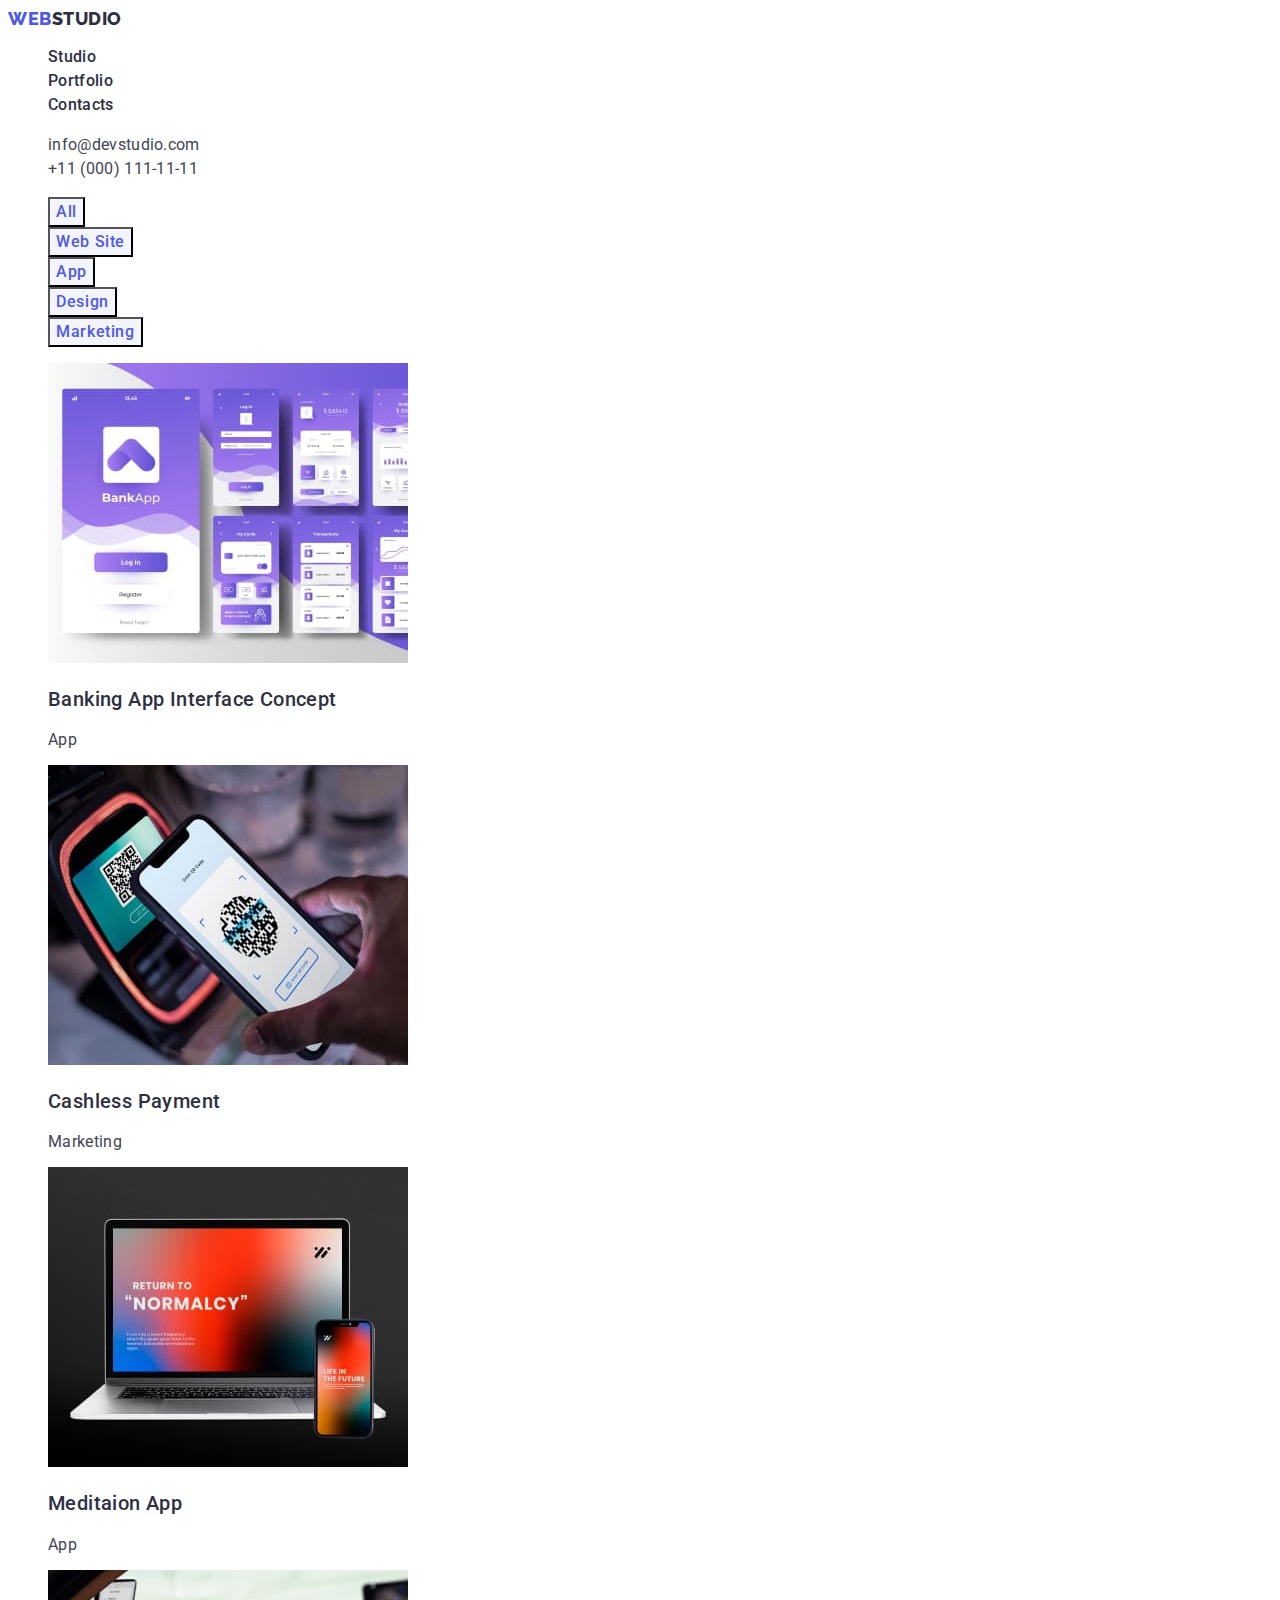
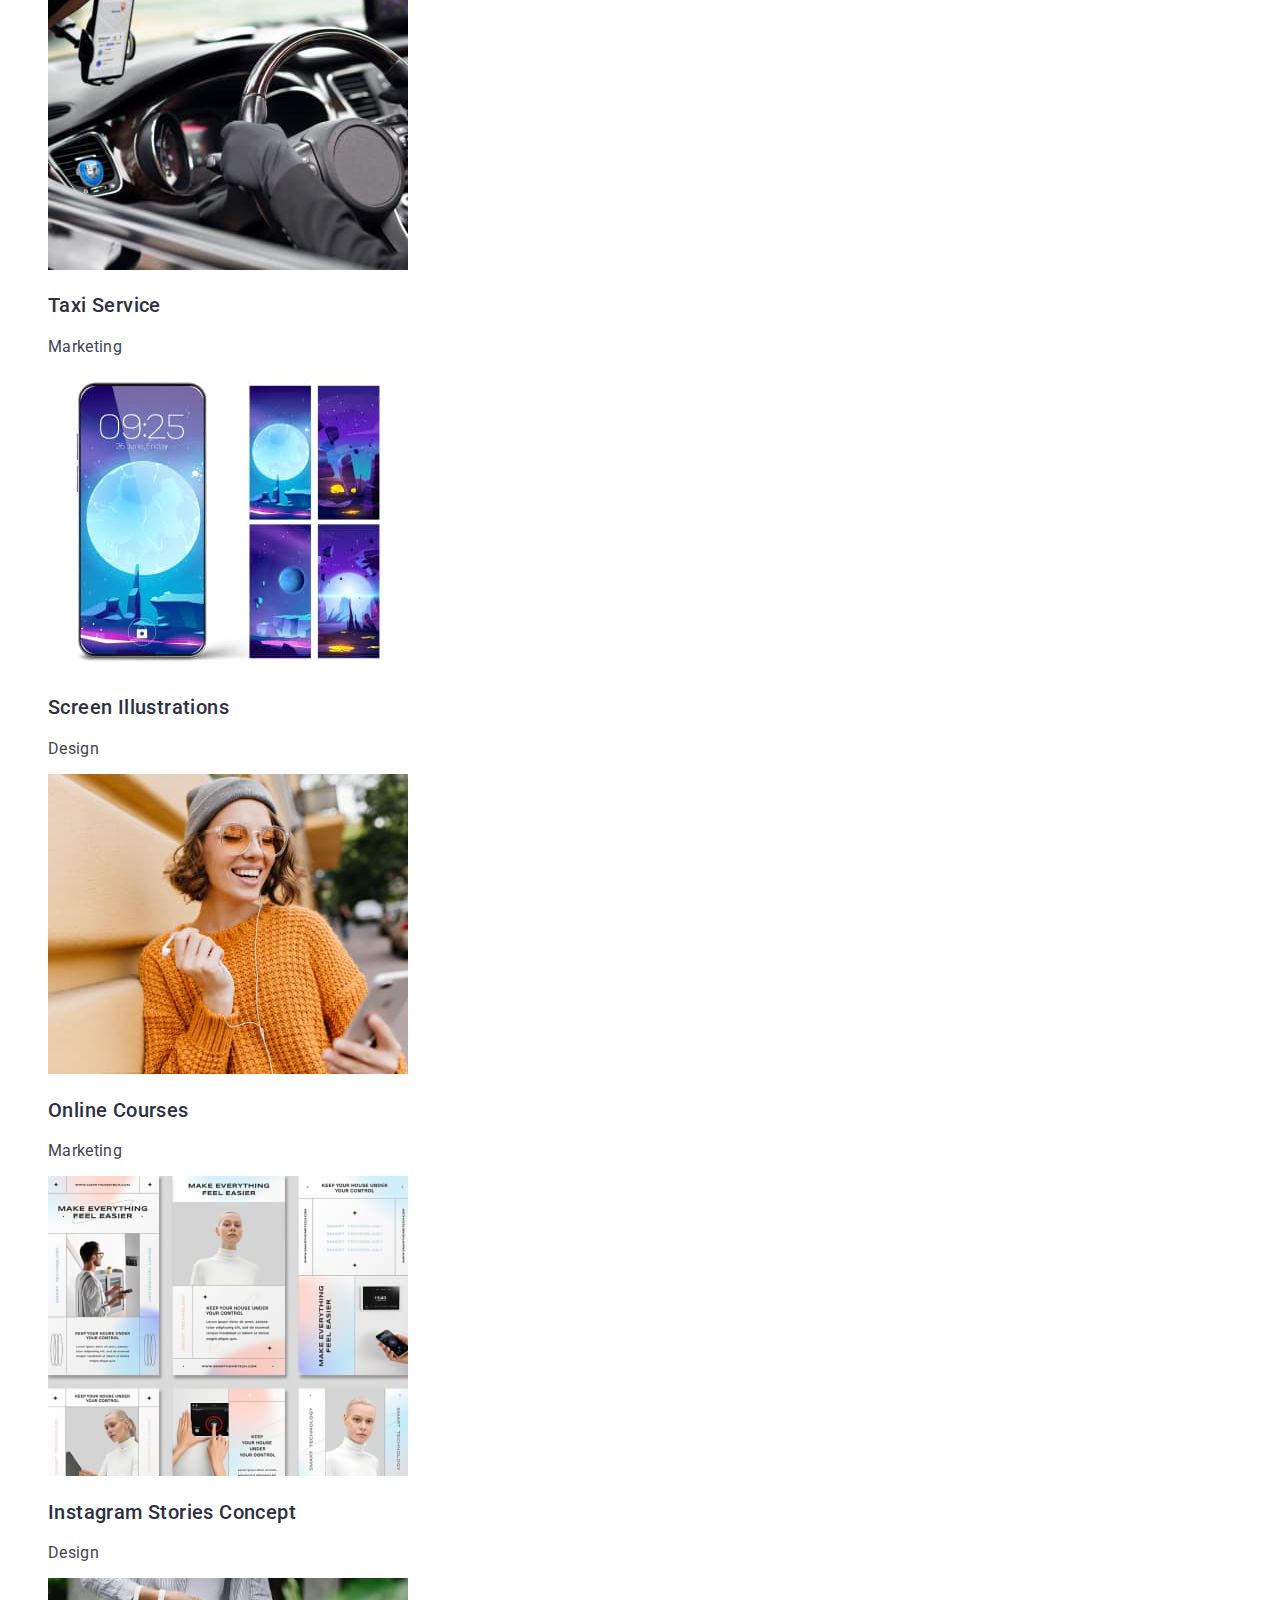
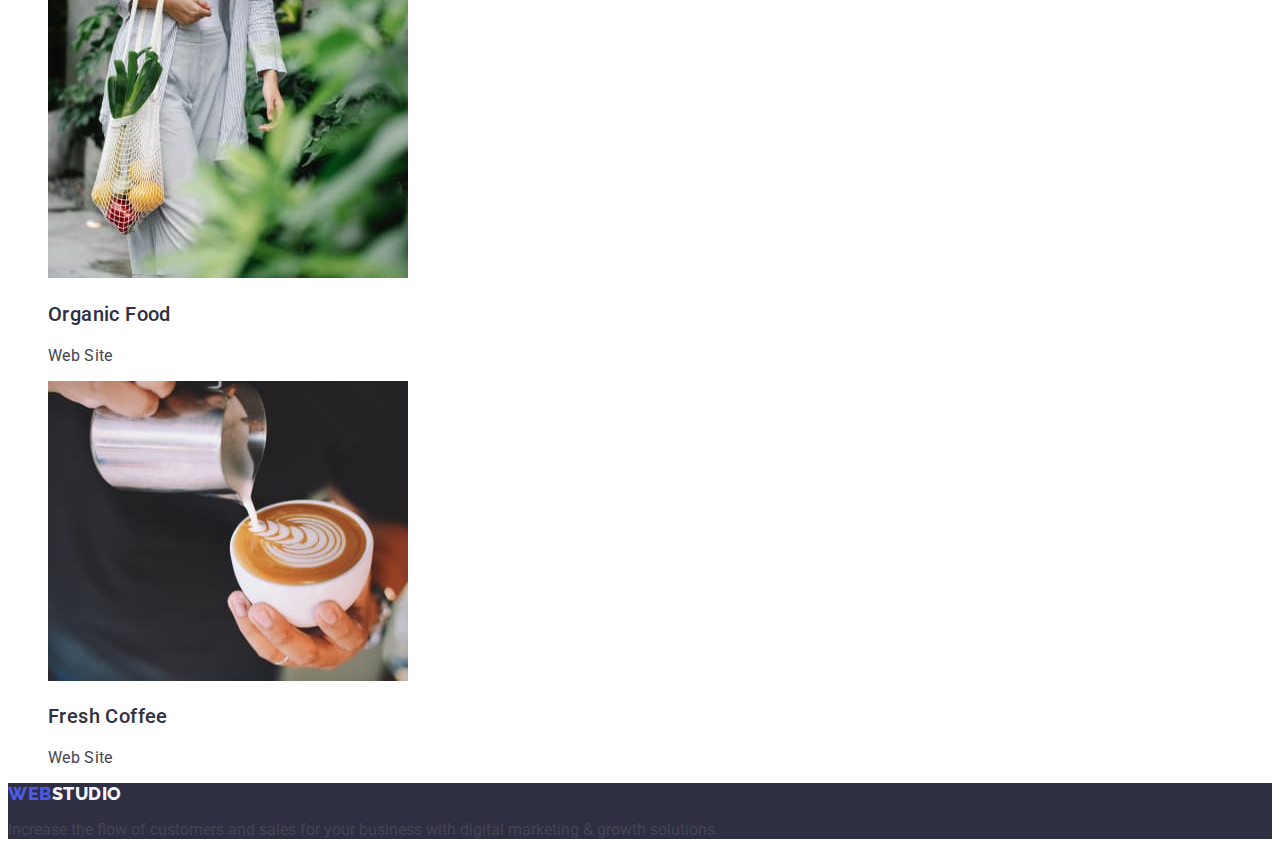
==== portfolio.html @ a3434a22 "Update portfolio.html" ====
<!DOCTYPE html>
<html lang="en">

<head>
    <meta charset="UTF-8" />
    <meta http-equiv="X-UA-Compatible" content="IE=edge" />
    <meta name="viewport" content="width=device-width, initial-scale=1.0" />
    <meta name="description" content="Effective Solutions for Your Business" />
    <title>WEBSTUDIO</title>
    <link rel="shortcut icon" href="./images/header/logo.svg" type="image/svg" />
    <!-- Fonts -->
    <link rel="preconnect" href="https://fonts.googleapis.com" />
    <link rel="preconnect" href="https://fonts.gstatic.com" crossorigin />
    <link href="https://fonts.googleapis.com/css2?family=Raleway:wght@800&display=swap" rel="stylesheet" />
    <link rel="preconnect" href="https://fonts.googleapis.com" />
    <link rel="preconnect" href="https://fonts.gstatic.com" crossorigin />
    <link
        href="https://fonts.googleapis.com/css2?family=Raleway:wght@800&family=Roboto:wght@400;500;700;900&display=swap"
        rel="stylesheet" />
  
        <!-- Custom styles -->
    <link rel="stylesheet" href="./css/styles.css" />
</head>

<body class="page">
    <!-- Header section -->
    <header class="header">
        <nav class="header-nav">
            <a class="header-logo link" href="./index.html">
                Web<span class="logo-durkground">Studio</span>
            </a>
            <ul class="header-list list">
                <li class="header-item">
                    <a class="header-link link" href="./index.html">Studio</a>
                </li>
                <li class="header-item">
                    <a class="header-link link" href="./portfolio.html">Portfolio</a>
                </li>
                <li class="header-item">
                    <a class="header-link link" href="">Contacts</a>
                </li>
            </ul>
        </nav>
        <address class="address" id="Con">
            <ul class="list">
                <li class="header-contacts-mail">
                    <a class="header-contacts link" href="mailto:info@devstudio.com">info@devstudio.com</a>
                </li>
                <li class="header-contacts-tel">
                    <a class="header-contacts link" href="tel:+110001111111">+11 (000) 111-11-11</a>
                </li>
            </ul>
        </address>
    </header>
    <!-- Main block -->
    <main>
        <!-- Portfolio section -->
        <section class="section-portfolio">
            <h1 hidden>Lorem ipsum dolor, sit amet consectetur adipisicing elit. Hic quibusdam obcaecati ratione molestiae aut minus assumenda excepturi voluptas consequatur repellat odit, dolores quas eum eaque! Sed nulla quos voluptate ducimus.</h1>
            <ul class="section-portfolio-list list">
                <li>
                    <button class="portfolio-btn-one"  type="button">All</button>
                </li>
                <li>
                    <button class="portfolio-btn-one" type="button">Web Site</button>
                </li>
                <li>
                    <button class="portfolio-btn-one" type="button">App</button>                
                </li>
                <li>
                    <button class="portfolio-btn-one" type="button">Design</button>                
                </li>
                <li>
                    <button class="portfolio-btn-one" type="button">Marketing</button>                
                </li>
            </ul>
            <ul class="portfolio-img-list list">
                <li class="portfolio-img-link link">
                    <img src="./images/portfolio/img1.jpg" alt="interface concept" width="360" height="300" />
                    <h2 class="portfolio-subtitle">Banking App Interface Concept</h2>
                    <p class="portfolio-par">App</p>
                </li>
                <li class="portfolio-img-link link">
                    <img src="./images/portfolio/img2.jpg" alt="Cashless payment by phone" width="360" height="300" />
                    <h2 class="portfolio-subtitle">Cashless Payment</h2>
                    <p class="portfolio-par">Marketing</p>
                </li>
                <li class="portfolio-img-link link">
                    <img src="./images/portfolio/img3.jpg" alt="laptop and smartphone" width="360" height="300" />
                    <h2 class="portfolio-subtitle">Meditaion App</h2>
                    <p class="portfolio-par">App</p>
                </li>
                <li class="portfolio-img-link link">
                    <img src="./images/portfolio/img4.jpg" alt="steering wheel of a taxi" width="360" height="300" />
                    <h2 class="portfolio-subtitle">Taxi Service</h2>
                    <p class="portfolio-par">Marketing</p>
                </li>
                <li class="portfolio-img-link link">
                    <img src="./images/portfolio/img5.jpg" alt="phone screens" width="360" height="300" />
                    <h2 class="portfolio-subtitle">Screen Illustrations</h2>
                    <p class="portfolio-par">Design</p>
                </li>
                <li class="portfolio-img-link link">
                    <img src="./images/portfolio/img6.jpg" alt="a girl with a phone" width="360" height="300" />
                    <h2 class="portfolio-subtitle">Online Courses</h2>
                    <p class="portfolio-par">Marketing</p>
                </li>
                <li class="portfolio-img-link link">
                    <img src="./images/portfolio/img7.jpg" alt="screenshots of the concept" width="360" height="300" />
                    <h2 class="portfolio-subtitle">Instagram Stories Concept</h2>
                    <p class="portfolio-par">Design</p>
                </li>
                <li class="portfolio-img-link link">
                    <img src="./images/portfolio/img8.jpg" alt="bag with vegetables and fruits" width="360" height="300" />
                    <h2 class="portfolio-subtitle">Organic Food</h2>
                    <p class="portfolio-par">Web Site</p>
                </li>
                <li class="portfolio-img-link link">
                    <img src="./images/portfolio/img9.jpg" alt="a cup of coffee with milk" width="360" height="300" />
                    <h2 class="portfolio-subtitle">Fresh Coffee</h2>
                    <p class="portfolio-par">Web Site</p>
                </li>
            </ul>
        </section>
    </main>
    <!-- Footer section -->
    <footer class="footer">
        <a class="footer-logo link" href="./index.html">
            Web<span class="logo-lightground">Studio</span>
        </a>
        <p>
            Increase the flow of customers and sales for your business with digital marketing & growth solutions.
        </p>
    </footer>
    </body>
    
    </html>
---- css/styles.css ----
:root {
    /* Font */
    --primary-font: Roboto, sans-serif;
    --secondary-font: Raleway, sans-serif;

    /* Colors */
    --main-dark-cl: #111111;
    --main-light-cl: #ffffff;
    --accent-cl: #2e2f42;
    --accent-hh: #434455;
    --accent-bt: #4D5AE5;
    --accent-btbg: #F4F4FD;
   
    /* Others */
}
/*common styles*/
.page {
    font-family: "Roboto", sans-serif;
    color: #434455;
    background-color: #FFFFFF;
}
/* Reset */
.list,
ul,
ol {
    list-style: none;
}

.link,
a {
    text-decoration: none;
    color: currentColor;
}

.btn,
button {
    font-family: inherit;
    cursor: pointer;
}

/*header*/
.header {}

.header-nav {}

.header-logo {
    font-family: "Raleway", sans-serif;
    font-weight: 800;
    font-size: 18px;
    line-height: 1.17;
    letter-spacing: 0.03em;
    text-transform: uppercase;
    color: var(--accent-bt);
}

.logo-durkground {
    color: #2E2F42;
}

.header-list {
    list-style: none;
    font-weight: 500;
    line-height: 1.5;
    letter-spacing: 0.02em;
    color: var(--accent-cl);
    text-decoration: none;
}

.header-item {}

.header-link {
    text-decoration: none;
    font-weight: 500;
    line-height: 1.5;
    letter-spacing: 0.02em;
    color: var(--accent-cl);
}

.header .link:hover,
.header .link:focus
{
    color: #404BBF;
}
 
.address {
    font-style: normal;
    line-height: 1.5;
    letter-spacing: 0.02em
}
.address-list {
    font-weight: 400;
    color: #434455;
    list-style: none;
    line-height: 1.5;
    letter-spacing: 0.02em;
}

.header-contacts-mail {}

.header-contacts-link {}

.header-contacts-tel {}


/*hero*/
.hero-section {
    background: #2E2F42;
}

.hero-title {
    font-weight: 700;
    font-size: 56px;
    line-height: 1.07;
    letter-spacing: 0.02em;
    color: var(--main-light-cl);
    text-align: center;
}

.hero-btn {
    font-weight: 500;
    font-size: 16px;
    line-height: 1.5;
    color: var(--main-light-cl);
    background-color: var(--accent-bt);
    letter-spacing: 0.04em;
    }
.hero-btn:hover,
.hero-btn:focus
{
    background-color: #404BBF;
}

/*one*/
.one-section {}

.one-section-list {
    list-style: none;
    font-weight: 500;
    font-size: 20px;
    line-height: 1.2px;
    letter-spacing: 0.02em;
    color: var(--accent-cl);
}
.one-item {
    list-style: none;
    font-weight: 500;
    font-size: 20px;
    line-height: 1.2px;
    letter-spacing: 0.02em;
    color: var(--accent-cl);
}

.subtitle-spdt {
    
}

.spdt-desc {}

/*two*/
.two-section {}

.section-title {    
    font-weight: 700;
    font-size: 36px;
    line-height: 1.11;
    letter-spacing: 0.02em;
    color: #2E2F42;
    text-align: center;
    text-transform: capitalize;
}
.two-list {}

/*three*/
.three-section {
    background-color: var(--accent-btbg)
}

.section-title {
    font-size: 36px;
    line-height: 1.11;
    text-align: center;
    letter-spacing: 0.02em;
    text-transform: capitalize;
    color: var(--accent-cl);
}

.subtitle-team {
    font-weight: 500;
    font-size: 20px;
    line-height: 1.2;
    letter-spacing: 0.02em;
    color: #2E2F42;
}
.team-desc {
    font-weight: 400;
    font-size: 16px;
    line-height: 1.5;
    letter-spacing: 0.02em;
    color: #434455;
}
.three-item {
    background-color: #FFFFFF;
}

/*portfolio*/
.section-portfolio {}

.portfolio-btn-one {
    font-family: "Roboto", sans-serif;
    font-weight: 500;
    font-size: 16px;
    line-height: 1.5;
    letter-spacing: 0.04em;
    cursor: pointer;
    color: var(--accent-bt);
    background-color: var(--accent-btbg)
    }

.portfolio-btn-one:hover,
.portfolio-btn-one:focus {
    color: #FFFFFF;
    background-color: #404BBF;
}

.portfolio-img-list {
    list-style: none;
}

.portfolio-img-link {
    text-decoration: none;

}

.portfolio-subtitle {
    font-weight: 500;
    font-size: 20px;
    line-height: 1.2;
    letter-spacing: 0.02em;
    line-height: 1.5;
    color: var(--accent-cl);
}

.portfolio-par {
    font-size: 16px;
    letter-spacing: 0.02em;
    color: var(--accent-hh);
}

/*footer*/
.footer {
    background: #2E2F42;
}

.footer-logo {
    font-family: "Raleway", sans-serif;
    font-weight: 800;
    font-size: 18px;
    line-height: 1.17;
    letter-spacing: 0.03em;
    text-transform: uppercase;
    color: #4D5AE5;
}

.logo-lightground {
    color: #F4F4FD;
}
.footer-text {
    line-height: 1.5;
    letter-spacing: 0.02em;
    color: #F4F4FD;
}
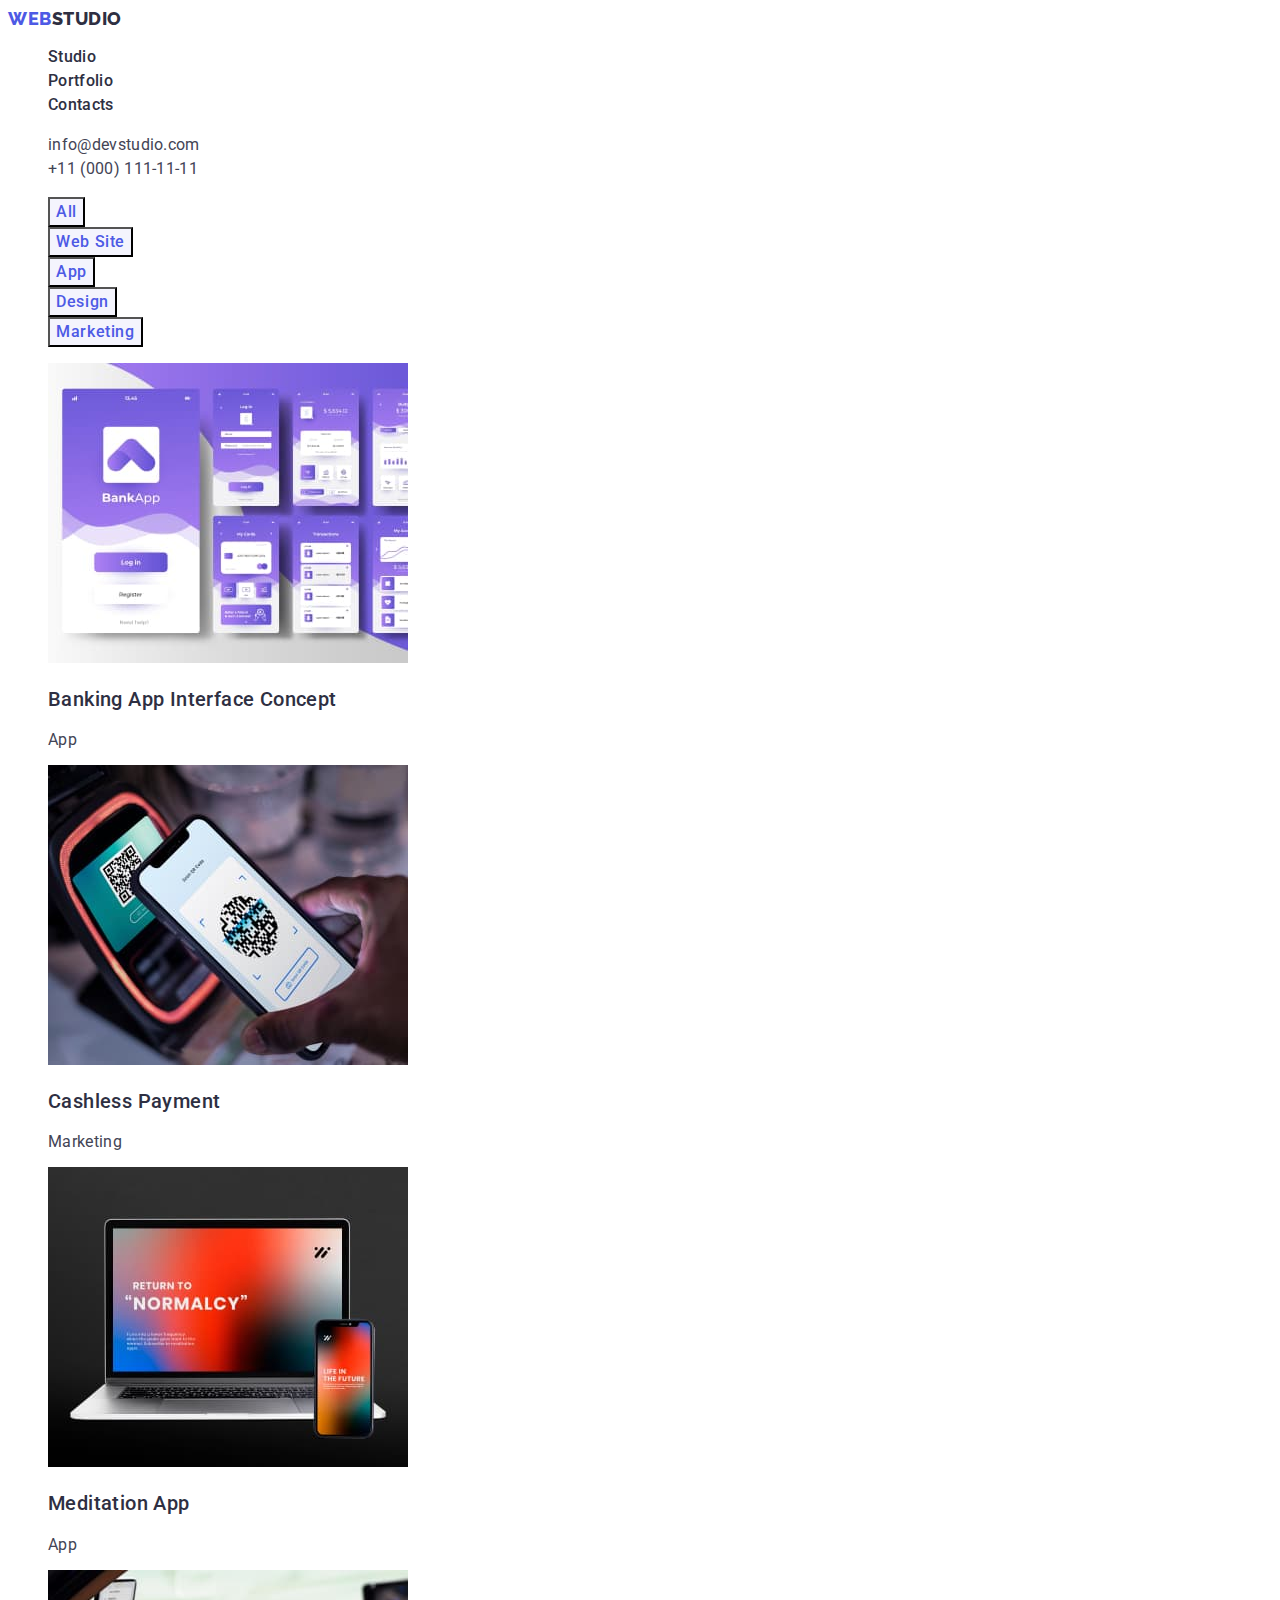
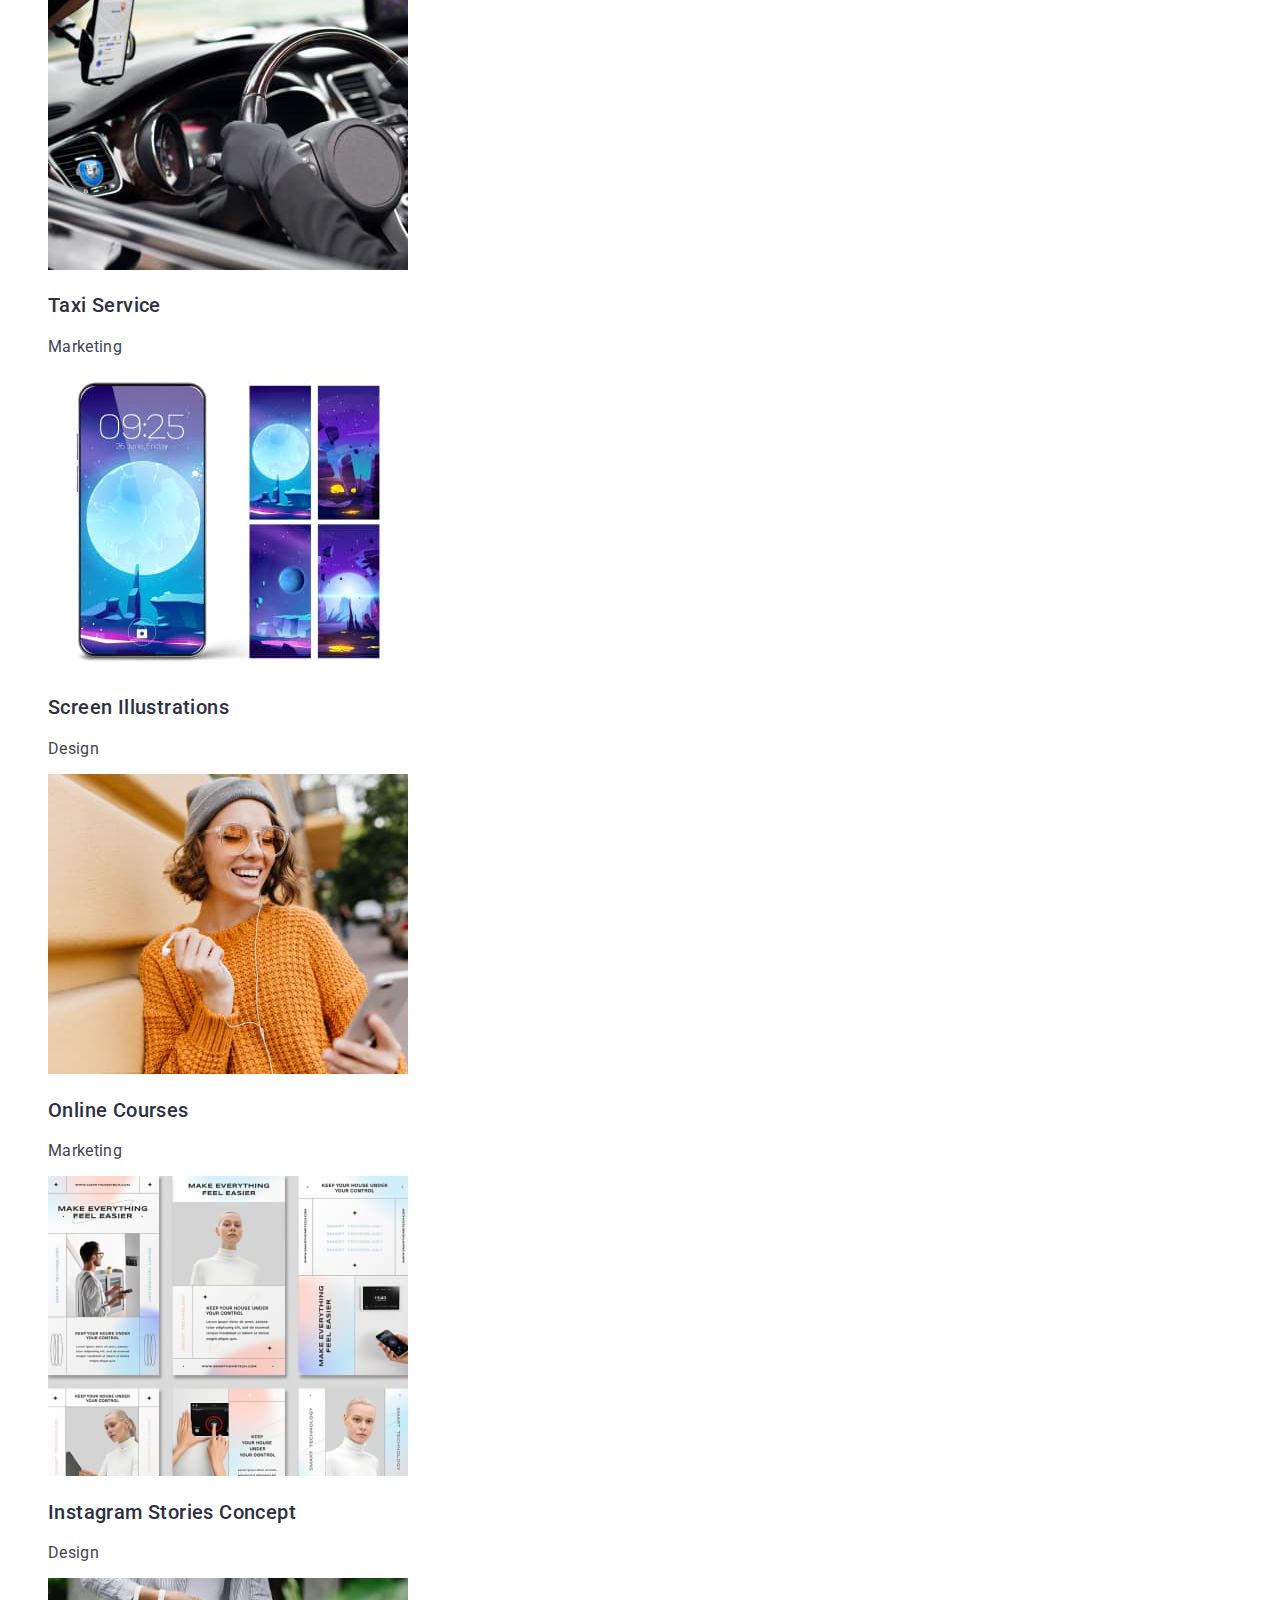
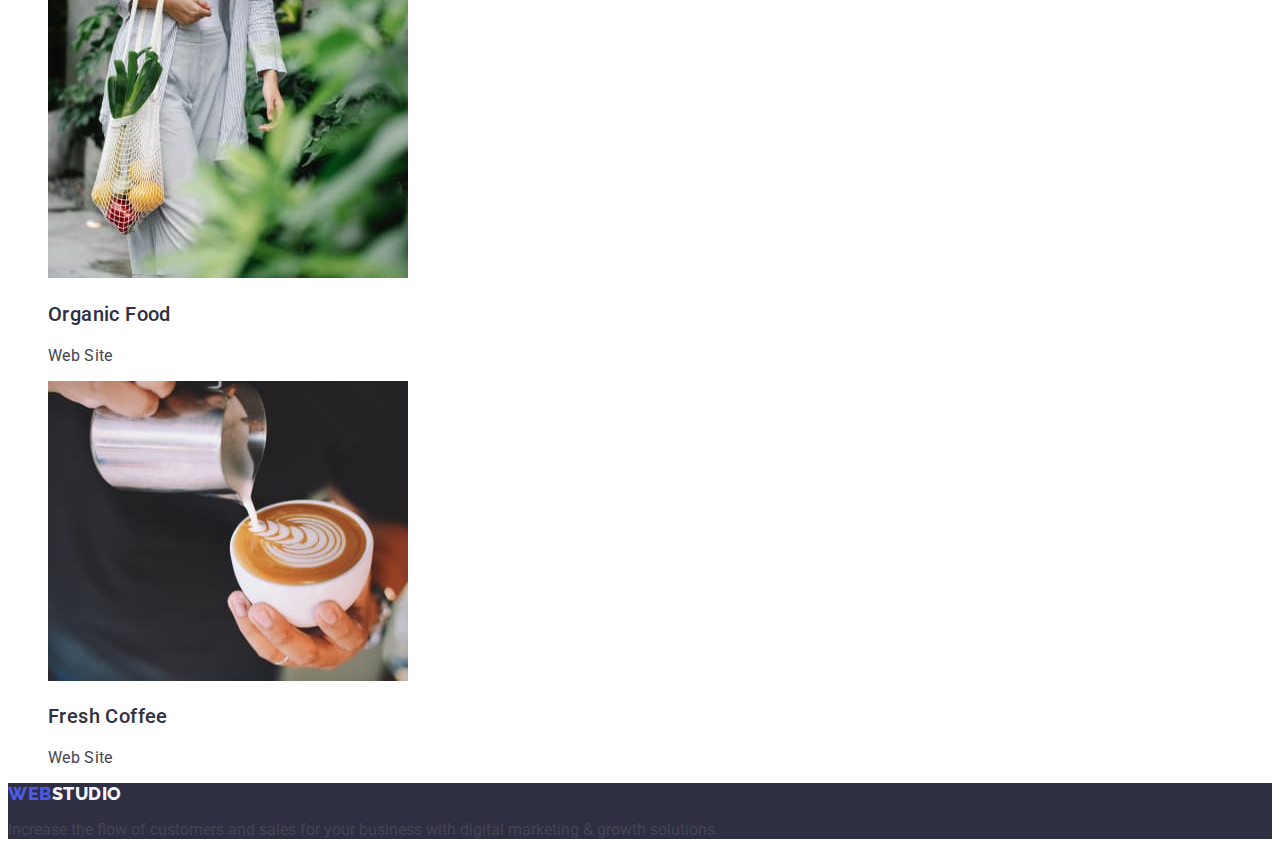
==== commit 12e539c9: "112" ====
--- a/portfolio.html
+++ b/portfolio.html
@@ -1,7 +1,6 @@
 <!DOCTYPE html>
 <html lang="en">
-
-<head>
+  <head>
     <meta charset="UTF-8" />
     <meta http-equiv="X-UA-Compatible" content="IE=edge" />
     <meta name="viewport" content="width=device-width, initial-scale=1.0" />
@@ -11,127 +10,194 @@
     <!-- Fonts -->
     <link rel="preconnect" href="https://fonts.googleapis.com" />
     <link rel="preconnect" href="https://fonts.gstatic.com" crossorigin />
-    <link href="https://fonts.googleapis.com/css2?family=Raleway:wght@800&display=swap" rel="stylesheet" />
+    <link
+      href="https://fonts.googleapis.com/css2?family=Raleway:wght@800&display=swap"
+      rel="stylesheet"
+    />
     <link rel="preconnect" href="https://fonts.googleapis.com" />
     <link rel="preconnect" href="https://fonts.gstatic.com" crossorigin />
     <link
-        href="https://fonts.googleapis.com/css2?family=Raleway:wght@800&family=Roboto:wght@400;500;700;900&display=swap"
-        rel="stylesheet" />
-  
-        <!-- Custom styles -->
+      href="https://fonts.googleapis.com/css2?family=Raleway:wght@800&family=Roboto:wght@400;500;700;900&display=swap"
+      rel="stylesheet"
+    />
+
+    <!-- Custom styles -->
     <link rel="stylesheet" href="./css/styles.css" />
-</head>
+  </head>
 
-<body class="page">
+  <body class="page">
     <!-- Header section -->
     <header class="header">
-        <nav class="header-nav">
-            <a class="header-logo link" href="./index.html">
-                Web<span class="logo-durkground">Studio</span>
-            </a>
-            <ul class="header-list list">
-                <li class="header-item">
-                    <a class="header-link link" href="./index.html">Studio</a>
-                </li>
-                <li class="header-item">
-                    <a class="header-link link" href="./portfolio.html">Portfolio</a>
-                </li>
-                <li class="header-item">
-                    <a class="header-link link" href="">Contacts</a>
-                </li>
-            </ul>
-        </nav>
-        <address class="address" id="Con">
-            <ul class="list">
-                <li class="header-contacts-mail">
-                    <a class="header-contacts link" href="mailto:info@devstudio.com">info@devstudio.com</a>
-                </li>
-                <li class="header-contacts-tel">
-                    <a class="header-contacts link" href="tel:+110001111111">+11 (000) 111-11-11</a>
-                </li>
-            </ul>
-        </address>
+      <nav class="header-nav">
+        <a class="header-logo link" href="./index.html">
+          Web<span class="logo-durkground">Studio</span>
+        </a>
+        <ul class="header-list list">
+          <li class="header-item">
+            <a class="header-link link" href="./index.html">Studio</a>
+          </li>
+          <li class="header-item">
+            <a class="header-link link" href="./portfolio.html">Portfolio</a>
+          </li>
+          <li class="header-item">
+            <a class="header-link link" href="">Contacts</a>
+          </li>
+        </ul>
+      </nav>
+      <address class="address" id="Con">
+        <ul class="list">
+          <li class="header-contacts-mail">
+            <a class="header-contacts link" href="mailto:info@devstudio.com">info@devstudio.com</a>
+          </li>
+          <li class="header-contacts-tel">
+            <a class="header-contacts link" href="tel:+110001111111">+11 (000) 111-11-11</a>
+          </li>
+        </ul>
+      </address>
     </header>
     <!-- Main block -->
     <main>
-        <!-- Portfolio section -->
-        <section class="section-portfolio">
-            <h1 hidden>Lorem ipsum dolor, sit amet consectetur adipisicing elit. Hic quibusdam obcaecati ratione molestiae aut minus assumenda excepturi voluptas consequatur repellat odit, dolores quas eum eaque! Sed nulla quos voluptate ducimus.</h1>
-            <ul class="section-portfolio-list list">
-                <li>
-                    <button class="portfolio-btn-one"  type="button">All</button>
-                </li>
-                <li>
-                    <button class="portfolio-btn-one" type="button">Web Site</button>
-                </li>
-                <li>
-                    <button class="portfolio-btn-one" type="button">App</button>                
-                </li>
-                <li>
-                    <button class="portfolio-btn-one" type="button">Design</button>                
-                </li>
-                <li>
-                    <button class="portfolio-btn-one" type="button">Marketing</button>                
-                </li>
-            </ul>
-            <ul class="portfolio-img-list list">
-                <li class="portfolio-img-link link">
-                    <img src="./images/portfolio/img1.jpg" alt="interface concept" width="360" height="300" />
-                    <h2 class="portfolio-subtitle">Banking App Interface Concept</h2>
-                    <p class="portfolio-par">App</p>
-                </li>
-                <li class="portfolio-img-link link">
-                    <img src="./images/portfolio/img2.jpg" alt="Cashless payment by phone" width="360" height="300" />
-                    <h2 class="portfolio-subtitle">Cashless Payment</h2>
-                    <p class="portfolio-par">Marketing</p>
-                </li>
-                <li class="portfolio-img-link link">
-                    <img src="./images/portfolio/img3.jpg" alt="laptop and smartphone" width="360" height="300" />
-                    <h2 class="portfolio-subtitle">Meditaion App</h2>
-                    <p class="portfolio-par">App</p>
-                </li>
-                <li class="portfolio-img-link link">
-                    <img src="./images/portfolio/img4.jpg" alt="steering wheel of a taxi" width="360" height="300" />
-                    <h2 class="portfolio-subtitle">Taxi Service</h2>
-                    <p class="portfolio-par">Marketing</p>
-                </li>
-                <li class="portfolio-img-link link">
-                    <img src="./images/portfolio/img5.jpg" alt="phone screens" width="360" height="300" />
-                    <h2 class="portfolio-subtitle">Screen Illustrations</h2>
-                    <p class="portfolio-par">Design</p>
-                </li>
-                <li class="portfolio-img-link link">
-                    <img src="./images/portfolio/img6.jpg" alt="a girl with a phone" width="360" height="300" />
-                    <h2 class="portfolio-subtitle">Online Courses</h2>
-                    <p class="portfolio-par">Marketing</p>
-                </li>
-                <li class="portfolio-img-link link">
-                    <img src="./images/portfolio/img7.jpg" alt="screenshots of the concept" width="360" height="300" />
-                    <h2 class="portfolio-subtitle">Instagram Stories Concept</h2>
-                    <p class="portfolio-par">Design</p>
-                </li>
-                <li class="portfolio-img-link link">
-                    <img src="./images/portfolio/img8.jpg" alt="bag with vegetables and fruits" width="360" height="300" />
-                    <h2 class="portfolio-subtitle">Organic Food</h2>
-                    <p class="portfolio-par">Web Site</p>
-                </li>
-                <li class="portfolio-img-link link">
-                    <img src="./images/portfolio/img9.jpg" alt="a cup of coffee with milk" width="360" height="300" />
-                    <h2 class="portfolio-subtitle">Fresh Coffee</h2>
-                    <p class="portfolio-par">Web Site</p>
-                </li>
-            </ul>
-        </section>
+      <!-- Portfolio section -->
+      <section class="section-portfolio">
+        <h1 hidden
+          >Lorem ipsum dolor, sit amet consectetur adipisicing elit. Hic quibusdam obcaecati ratione
+          molestiae aut minus assumenda excepturi voluptas consequatur repellat odit, dolores quas
+          eum eaque! Sed nulla quos voluptate ducimus.</h1
+        >
+        <ul class="section-portfolio-list list">
+          <li>
+            <button class="portfolio-btn-one" type="button">All</button>
+          </li>
+          <li>
+            <button class="portfolio-btn-one" type="button">Web Site</button>
+          </li>
+          <li>
+            <button class="portfolio-btn-one" type="button">App</button>
+          </li>
+          <li>
+            <button class="portfolio-btn-one" type="button">Design</button>
+          </li>
+          <li>
+            <button class="portfolio-btn-one" type="button">Marketing</button>
+          </li>
+        </ul>
+        <ul class="portfolio-img-list list">
+          <li class="portfolio-img-item">
+            <a class="portfolio-img-link link" href="">
+              <img
+                src="./images/portfolio/img1.jpg"
+                alt="interface concept"
+                width="360"
+                height="300"
+              />
+
+              <h2 class="portfolio-subtitle">Banking App Interface Concept</h2>
+              <p class="portfolio-par">App</p>
+            </a>
+          </li>
+          <li class="portfolio-img-item">
+            <a class="portfolio-img-link link" href="">
+              <img
+                src="./images/portfolio/img2.jpg"
+                alt="Cashless payment by phone"
+                width="360"
+                height="300"
+              />
+              <h2 class="portfolio-subtitle">Cashless Payment</h2>
+              <p class="portfolio-par">Marketing</p>
+            </a>
+          </li>
+          <li class="portfolio-img-item">
+            <a class="portfolio-img-link link" href="">
+              <img
+                src="./images/portfolio/img3.jpg"
+                alt="laptop and smartphone"
+                width="360"
+                height="300"
+              />
+              <h2 class="portfolio-subtitle">Meditation App</h2>
+              <p class="portfolio-par">App</p>
+            </a>
+          </li>
+          <li class="portfolio-img-item">
+            <a class="portfolio-img-link link" href="">
+              <img
+                src="./images/portfolio/img4.jpg"
+                alt="steering wheel of a taxi"
+                width="360"
+                height="300"
+              />
+              <h2 class="portfolio-subtitle">Taxi Service</h2>
+              <p class="portfolio-par">Marketing</p>
+            </a>
+          </li>
+          <li class="portfolio-img-item">
+            <a class="portfolio-img-link link" href="">
+              <img src="./images/portfolio/img5.jpg" alt="phone screens" width="360" height="300" />
+              <h2 class="portfolio-subtitle">Screen Illustrations</h2>
+              <p class="portfolio-par">Design</p>
+            </a>
+          </li>
+          <li class="portfolio-img-item">
+            <a class="portfolio-img-link link" href="">
+              <img
+                src="./images/portfolio/img6.jpg"
+                alt="a girl with a phone"
+                width="360"
+                height="300"
+              />
+              <h2 class="portfolio-subtitle">Online Courses</h2>
+              <p class="portfolio-par">Marketing</p>
+            </a>
+          </li>
+          <li class="portfolio-img-item">
+            <a class="portfolio-img-link link" href="">
+              <img
+                src="./images/portfolio/img7.jpg"
+                alt="screenshots of the concept"
+                width="360"
+                height="300"
+              />
+              <h2 class="portfolio-subtitle">Instagram Stories Concept</h2>
+              <p class="portfolio-par">Design</p>
+            </a>
+          </li>
+          <li class="portfolio-img-item">
+            <a class="portfolio-img-link link" href="">
+              <img
+                src="./images/portfolio/img8.jpg"
+                alt="bag with vegetables and fruits"
+                width="360"
+                height="300"
+              />
+              <h2 class="portfolio-subtitle">Organic Food</h2>
+              <p class="portfolio-par">Web Site</p>
+            </a>
+          </li>
+          <li class="portfolio-img-item">
+            <a class="portfolio-img-link link" href="">
+              <img
+                src="./images/portfolio/img9.jpg"
+                alt="a cup of coffee with milk"
+                width="360"
+                height="300"
+              />
+              <h2 class="portfolio-subtitle">Fresh Coffee</h2>
+              <p class="portfolio-par">Web Site</p>
+            </a>
+          </li>
+        </ul>
+      </section>
     </main>
     <!-- Footer section -->
     <footer class="footer">
-        <a class="footer-logo link" href="./index.html">
-            Web<span class="logo-lightground">Studio</span>
-        </a>
-        <p>
-            Increase the flow of customers and sales for your business with digital marketing & growth solutions.
-        </p>
+      <a class="footer-logo link" href="./index.html">
+        Web<span class="logo-lightground">Studio</span>
+      </a>
+      <p>
+        Increase the flow of customers and sales for your business with digital marketing & growth
+        solutions.
+      </p>
     </footer>
-    </body>
-    
-    </html>+  </body>
+</html>
--- a/css/styles.css
+++ b/css/styles.css
@@ -1,271 +1,276 @@
 :root {
-    /* Font */
-    --primary-font: Roboto, sans-serif;
-    --secondary-font: Raleway, sans-serif;
-
-    /* Colors */
-    --main-dark-cl: #111111;
-    --main-light-cl: #ffffff;
-    --accent-cl: #2e2f42;
-    --accent-hh: #434455;
-    --accent-bt: #4D5AE5;
-    --accent-btbg: #F4F4FD;
-   
-    /* Others */
+  /* Font */
+  --primary-font: Roboto, sans-serif;
+  --secondary-font: Raleway, sans-serif;
+
+  /* Colors */
+  --main-dark-cl: #111111;
+  --main-light-cl: #ffffff;
+  --accent-cl: #2e2f42;
+  --accent-hh: #434455;
+  --accent-bt: #4d5ae5;
+  --accent-btbg: #f4f4fd;
+
+  /* Others */
 }
 /*common styles*/
 .page {
-    font-family: "Roboto", sans-serif;
-    color: #434455;
-    background-color: #FFFFFF;
+  font-family: 'Roboto', sans-serif;
+  color: #434455;
+  background-color: #ffffff;
 }
 /* Reset */
 .list,
 ul,
 ol {
-    list-style: none;
+  list-style: none;
 }
 
 .link,
 a {
-    text-decoration: none;
-    color: currentColor;
+  color: currentColor;
+  text-decoration: none;
 }
 
 .btn,
 button {
-    font-family: inherit;
-    cursor: pointer;
+  font-family: inherit;
+  cursor: pointer;
 }
 
 /*header*/
-.header {}
-
-.header-nav {}
+.header {
+}
+
+.header-nav {
+}
 
 .header-logo {
-    font-family: "Raleway", sans-serif;
-    font-weight: 800;
-    font-size: 18px;
-    line-height: 1.17;
-    letter-spacing: 0.03em;
-    text-transform: uppercase;
-    color: var(--accent-bt);
+  font-family: 'Raleway', sans-serif;
+  font-weight: 800;
+  font-size: 18px;
+  line-height: 1.17;
+  color: var(--accent-bt);
+  letter-spacing: 0.03em;
+  text-transform: uppercase;
 }
 
 .logo-durkground {
-    color: #2E2F42;
+  color: #2e2f42;
 }
 
 .header-list {
-    list-style: none;
-    font-weight: 500;
-    line-height: 1.5;
-    letter-spacing: 0.02em;
-    color: var(--accent-cl);
-    text-decoration: none;
-}
-
-.header-item {}
+  list-style: none;
+  font-weight: 500;
+  line-height: 1.5;
+  letter-spacing: 0.02em;
+  color: var(--accent-cl);
+  text-decoration: none;
+}
+
+.header-item {
+}
 
 .header-link {
-    text-decoration: none;
-    font-weight: 500;
-    line-height: 1.5;
-    letter-spacing: 0.02em;
-    color: var(--accent-cl);
+  text-decoration: none;
+  font-weight: 500;
+  line-height: 1.5;
+  letter-spacing: 0.02em;
+  color: var(--accent-cl);
 }
 
 .header .link:hover,
-.header .link:focus
-{
-    color: #404BBF;
-}
- 
+.header .link:focus {
+  color: #404bbf;
+}
+
 .address {
-    font-style: normal;
-    line-height: 1.5;
-    letter-spacing: 0.02em
+  font-style: normal;
+  line-height: 1.5;
+  letter-spacing: 0.02em;
 }
 .address-list {
-    font-weight: 400;
-    color: #434455;
-    list-style: none;
-    line-height: 1.5;
-    letter-spacing: 0.02em;
-}
-
-.header-contacts-mail {}
-
-.header-contacts-link {}
-
-.header-contacts-tel {}
-
+  font-weight: 400;
+
+  list-style: none;
+  line-height: 1.5;
+  letter-spacing: 0.02em;
+  color: #434455;
+}
+
+.header-contacts-mail {
+}
+
+.header-contacts-link {
+}
+
+.header-contacts-tel {
+}
 
 /*hero*/
 .hero-section {
-    background: #2E2F42;
+  background: #2e2f42;
 }
 
 .hero-title {
-    font-weight: 700;
-    font-size: 56px;
-    line-height: 1.07;
-    letter-spacing: 0.02em;
-    color: var(--main-light-cl);
-    text-align: center;
+  font-weight: 700;
+  font-size: 56px;
+  line-height: 1.07;
+  letter-spacing: 0.02em;
+  color: var(--main-light-cl);
+  text-align: center;
 }
 
 .hero-btn {
-    font-weight: 500;
-    font-size: 16px;
-    line-height: 1.5;
-    color: var(--main-light-cl);
-    background-color: var(--accent-bt);
-    letter-spacing: 0.04em;
-    }
+  font-weight: 500;
+  font-size: 16px;
+  line-height: 1.5;
+  color: var(--main-light-cl);
+  background-color: var(--accent-bt);
+  letter-spacing: 0.04em;
+}
 .hero-btn:hover,
-.hero-btn:focus
-{
-    background-color: #404BBF;
+.hero-btn:focus {
+  background-color: #404bbf;
 }
 
 /*one*/
-.one-section {}
-
-.one-section-list {
-    list-style: none;
-    font-weight: 500;
-    font-size: 20px;
-    line-height: 1.2px;
-    letter-spacing: 0.02em;
-    color: var(--accent-cl);
-}
-.one-item {
-    list-style: none;
-    font-weight: 500;
-    font-size: 20px;
-    line-height: 1.2px;
-    letter-spacing: 0.02em;
-    color: var(--accent-cl);
-}
-
-.subtitle-spdt {
-    
-}
-
-.spdt-desc {}
+.onesection {
+}
+
+.onesection-list {
+  list-style: none;
+}
+.onesection-item {
+}
+
+.onesection-subtitle {
+  font-weight: 500;
+  font-size: 20px;
+  line-height: 1.2;
+  letter-spacing: 0.02em;
+  color: var(--accent-cl);
+}
+
+.onesection-desc {
+  font-size: 16px;
+  line-height: 1.5;
+  letter-spacing: 0.02em;
+  color: var(--accent-hh);
+}
 
 /*two*/
-.two-section {}
-
-.section-title {    
-    font-weight: 700;
-    font-size: 36px;
-    line-height: 1.11;
-    letter-spacing: 0.02em;
-    color: #2E2F42;
-    text-align: center;
-    text-transform: capitalize;
-}
-.two-list {}
+.two-section {
+}
+
+.section-title {
+  font-weight: 700;
+  font-size: 36px;
+  line-height: 1.11;
+  text-align: center;
+  letter-spacing: 0.02em;
+  text-transform: capitalize;
+  color: #2e2f42;
+}
+.two-list {
+}
 
 /*three*/
 .three-section {
-    background-color: var(--accent-btbg)
+  background-color: var(--accent-btbg);
 }
 
 .section-title {
-    font-size: 36px;
-    line-height: 1.11;
-    text-align: center;
-    letter-spacing: 0.02em;
-    text-transform: capitalize;
-    color: var(--accent-cl);
+  font-size: 36px;
+  line-height: 1.11;
+  text-align: center;
+  letter-spacing: 0.02em;
+  text-transform: capitalize;
+  color: var(--accent-cl);
 }
 
 .subtitle-team {
-    font-weight: 500;
-    font-size: 20px;
-    line-height: 1.2;
-    letter-spacing: 0.02em;
-    color: #2E2F42;
+  font-weight: 500;
+  font-size: 20px;
+  line-height: 1.2;
+  letter-spacing: 0.02em;
+  color: #2e2f42;
 }
 .team-desc {
-    font-weight: 400;
-    font-size: 16px;
-    line-height: 1.5;
-    letter-spacing: 0.02em;
-    color: #434455;
+  font-weight: 400;
+  font-size: 16px;
+  line-height: 1.5;
+  letter-spacing: 0.02em;
+  color: #434455;
 }
 .three-item {
-    background-color: #FFFFFF;
+  background-color: #ffffff;
 }
 
 /*portfolio*/
-.section-portfolio {}
+.section-portfolio {
+}
 
 .portfolio-btn-one {
-    font-family: "Roboto", sans-serif;
-    font-weight: 500;
-    font-size: 16px;
-    line-height: 1.5;
-    letter-spacing: 0.04em;
-    cursor: pointer;
-    color: var(--accent-bt);
-    background-color: var(--accent-btbg)
-    }
+  font-family: 'Roboto', sans-serif;
+  font-weight: 500;
+  font-size: 16px;
+  line-height: 1.5;
+  letter-spacing: 0.04em;
+  cursor: pointer;
+  color: var(--accent-bt);
+  background-color: var(--accent-btbg);
+}
 
 .portfolio-btn-one:hover,
 .portfolio-btn-one:focus {
-    color: #FFFFFF;
-    background-color: #404BBF;
+  color: #ffffff;
+  background-color: #404bbf;
 }
 
 .portfolio-img-list {
-    list-style: none;
-}
-
-.portfolio-img-link {
-    text-decoration: none;
-
+  list-style: none;
+}
+
+.portfolio-img-item {
+  text-decoration: none;
 }
 
 .portfolio-subtitle {
-    font-weight: 500;
-    font-size: 20px;
-    line-height: 1.2;
-    letter-spacing: 0.02em;
-    line-height: 1.5;
-    color: var(--accent-cl);
+  font-weight: 500;
+  font-size: 20px;
+  line-height: 1.2;
+  letter-spacing: 0.02em;
+  line-height: 1.5;
+  color: var(--accent-cl);
 }
 
 .portfolio-par {
-    font-size: 16px;
-    letter-spacing: 0.02em;
-    color: var(--accent-hh);
+  font-size: 16px;
+  letter-spacing: 0.02em;
+  color: var(--accent-hh);
 }
 
 /*footer*/
 .footer {
-    background: #2E2F42;
+  background: #2e2f42;
 }
 
 .footer-logo {
-    font-family: "Raleway", sans-serif;
-    font-weight: 800;
-    font-size: 18px;
-    line-height: 1.17;
-    letter-spacing: 0.03em;
-    text-transform: uppercase;
-    color: #4D5AE5;
+  font-family: 'Raleway', sans-serif;
+  font-weight: 800;
+  font-size: 18px;
+  line-height: 1.17;
+  letter-spacing: 0.03em;
+  text-transform: uppercase;
+  color: #4d5ae5;
 }
 
 .logo-lightground {
-    color: #F4F4FD;
+  color: #f4f4fd;
 }
 .footer-text {
-    line-height: 1.5;
-    letter-spacing: 0.02em;
-    color: #F4F4FD;
-}+  line-height: 1.5;
+  letter-spacing: 0.02em;
+  color: #f4f4fd;
+}
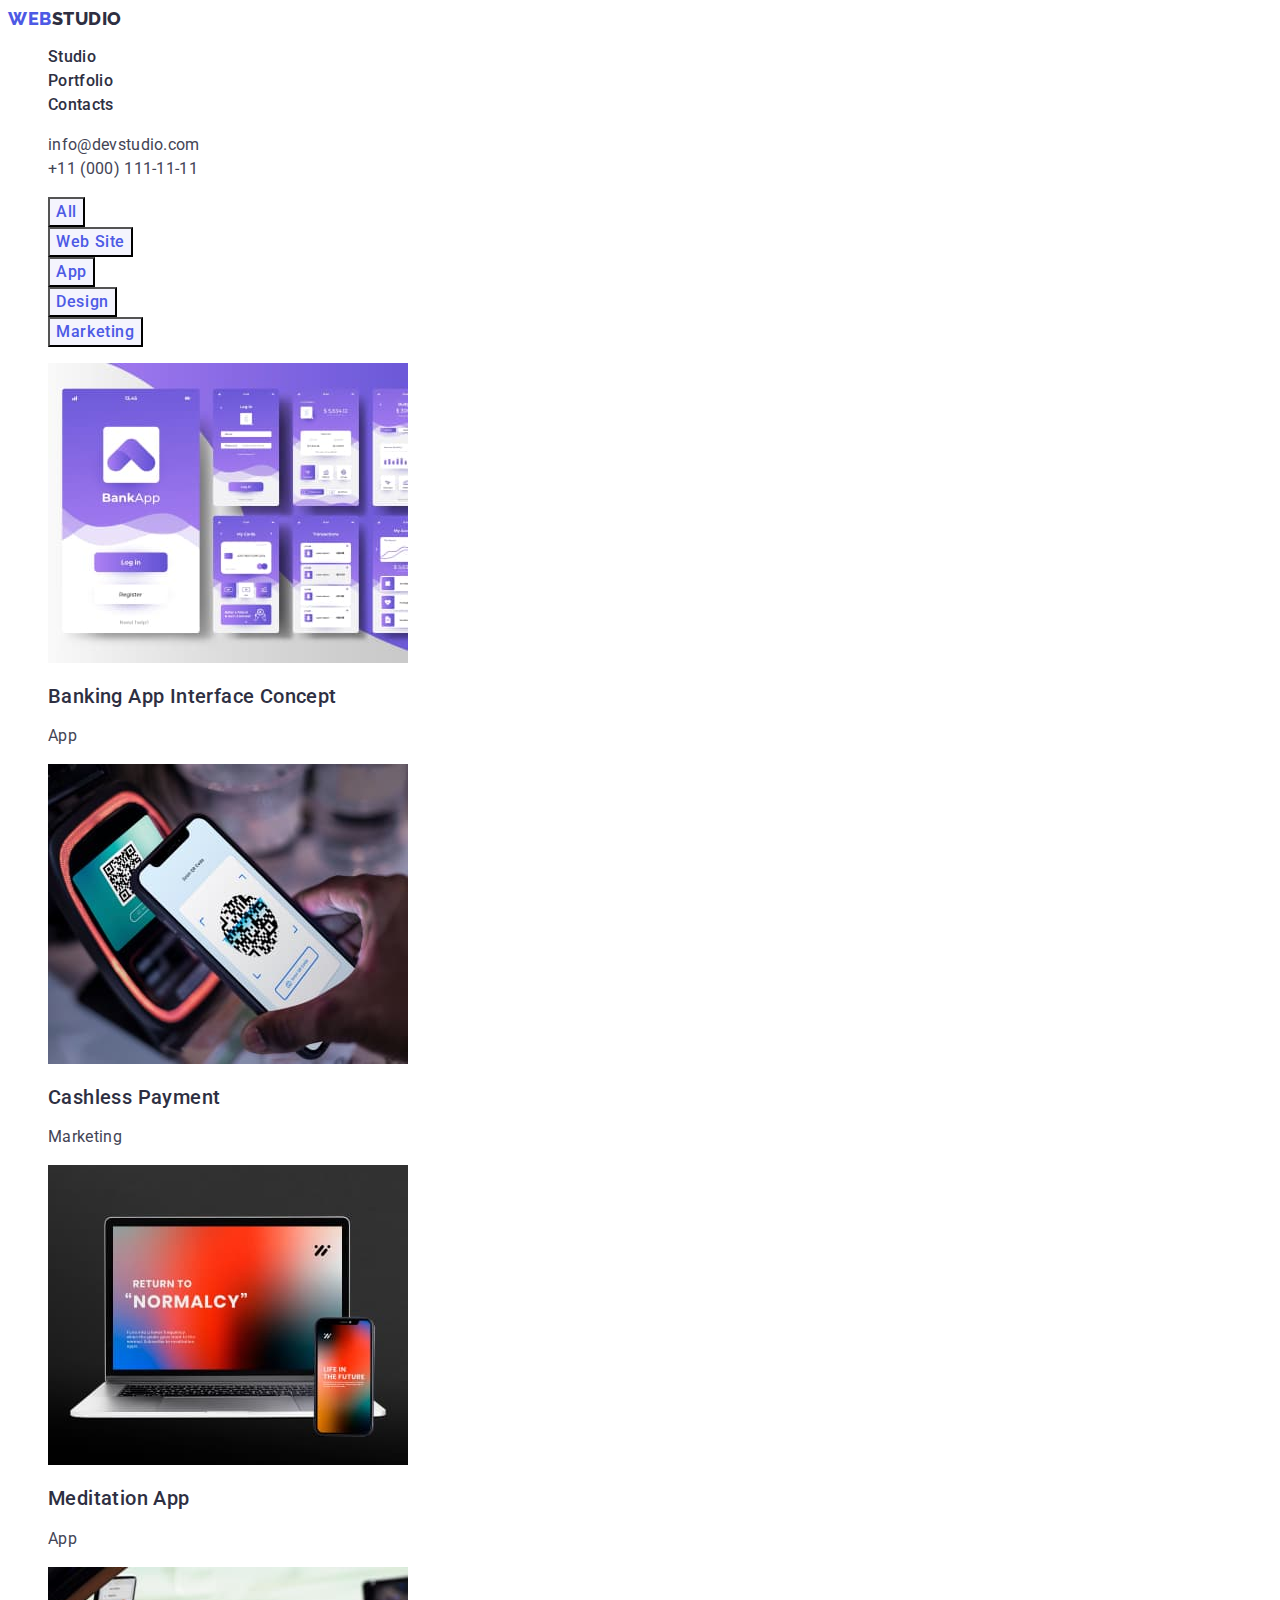
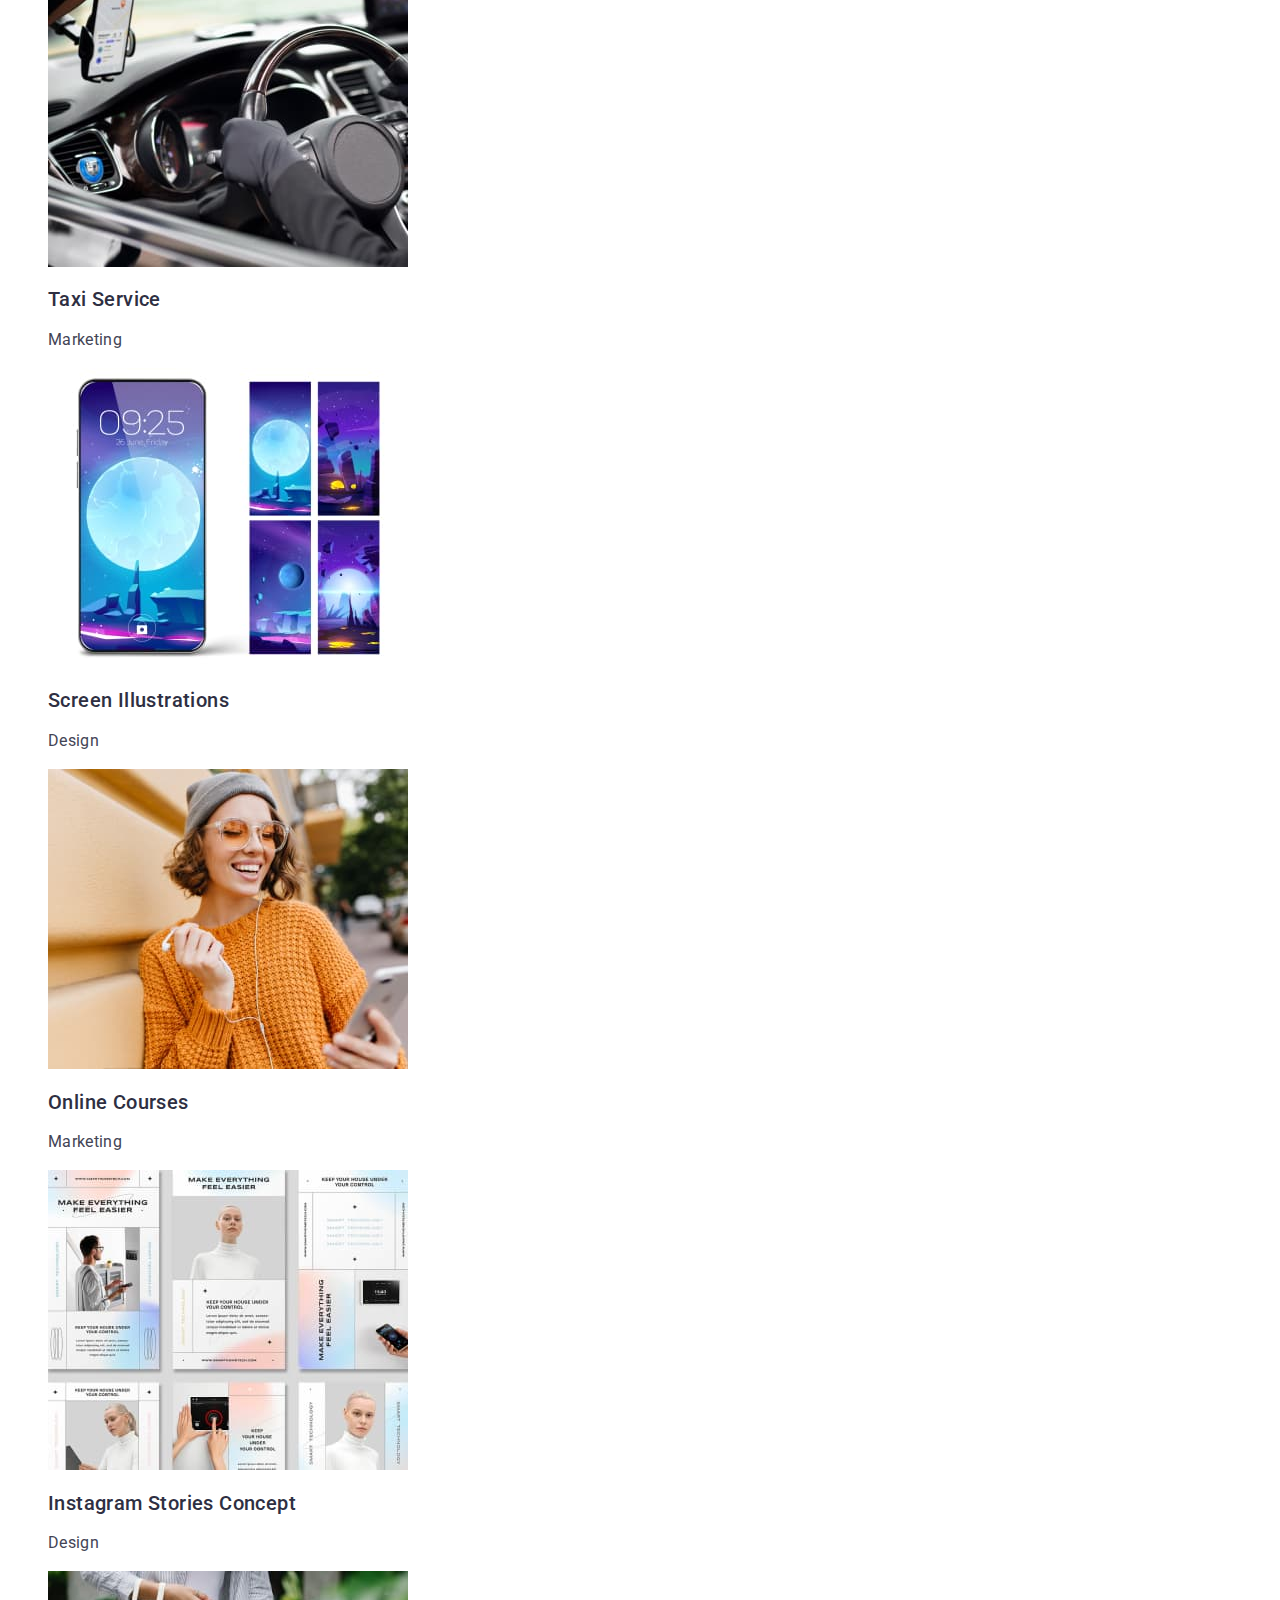
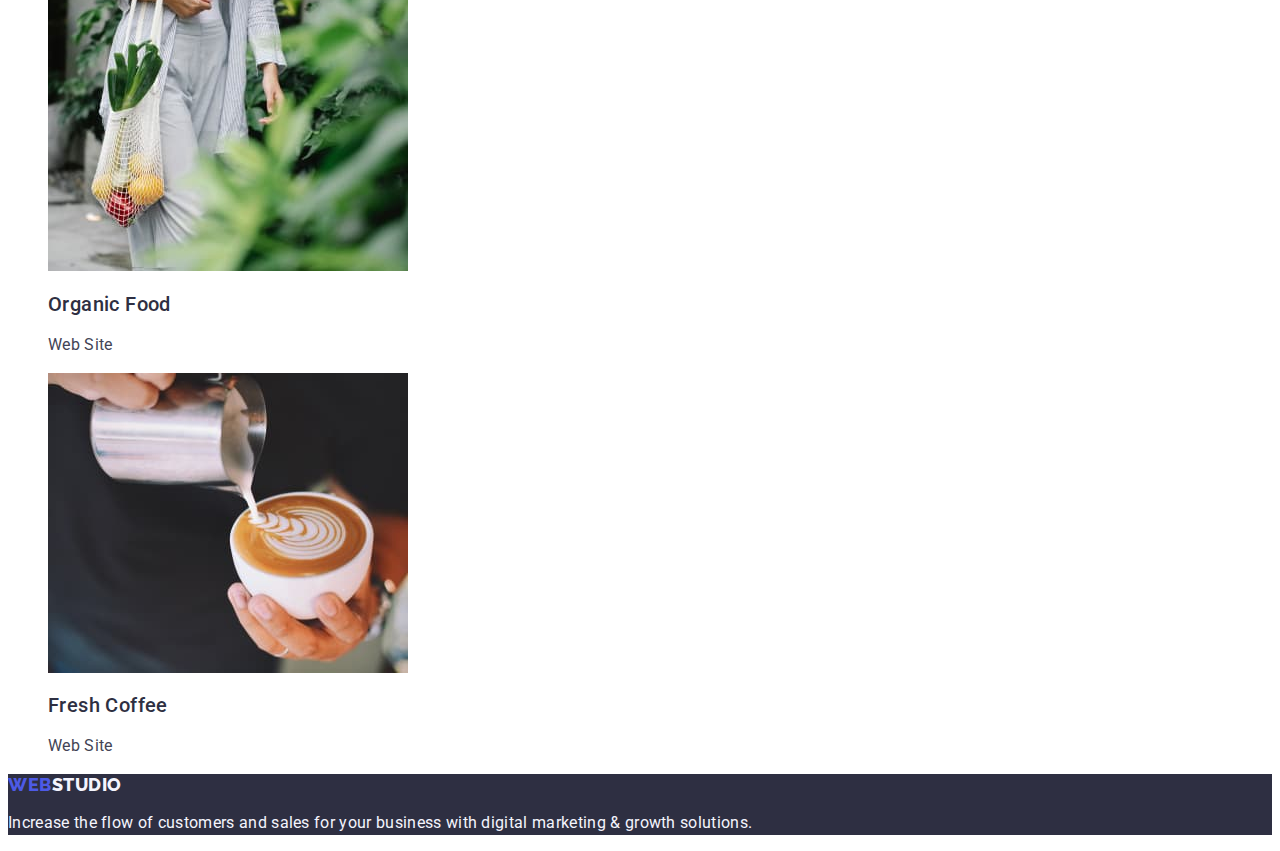
==== commit 9b92639b: "Update portfolio.html" ====
--- a/portfolio.html
+++ b/portfolio.html
@@ -90,7 +90,6 @@
                 width="360"
                 height="300"
               />
-
               <h2 class="portfolio-subtitle">Banking App Interface Concept</h2>
               <p class="portfolio-par">App</p>
             </a>
@@ -194,7 +193,7 @@
       <a class="footer-logo link" href="./index.html">
         Web<span class="logo-lightground">Studio</span>
       </a>
-      <p>
+      <p class="footer-text">
         Increase the flow of customers and sales for your business with digital marketing & growth
         solutions.
       </p>
--- a/css/styles.css
+++ b/css/styles.css
@@ -241,12 +241,12 @@
   font-size: 20px;
   line-height: 1.2;
   letter-spacing: 0.02em;
-  line-height: 1.5;
   color: var(--accent-cl);
 }
 
 .portfolio-par {
   font-size: 16px;
+  line-height: 1.5;
   letter-spacing: 0.02em;
   color: var(--accent-hh);
 }
